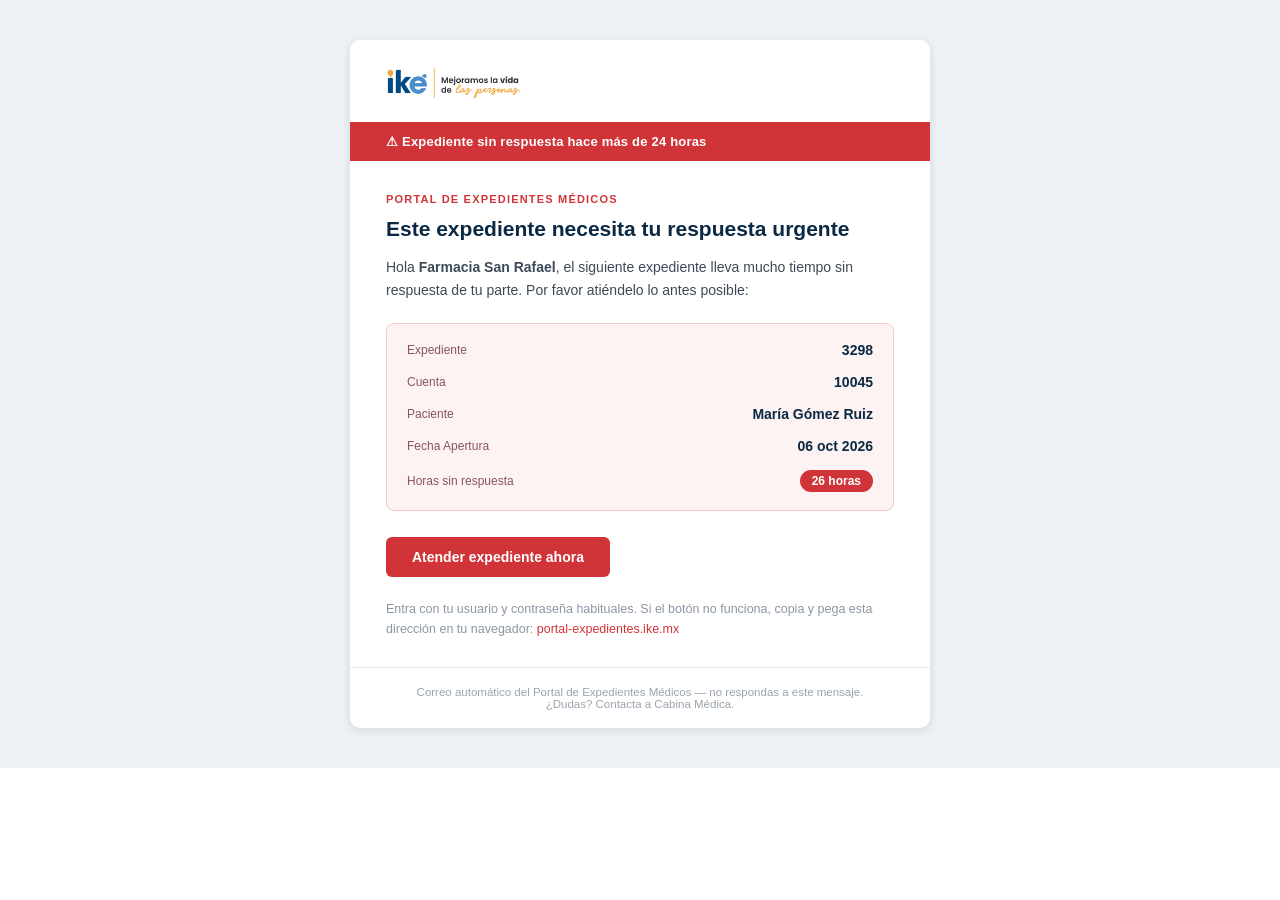
==== frontend/email-mockups/alerta-tardanza.html @ 204fae14 "Agrega maquetas de correo (expediente asignado, alerta y varios expedientes) y cambia "Resultados" a" ====
<!doctype html>
<html lang="es">
<head>
<meta charset="UTF-8">
<title>Maqueta correo: alerta por tardanza</title>
</head>
<body style="margin:0;font-family:'Segoe UI',Arial,sans-serif;">
<div style="width:100%;background:#EEF1F4;padding:40px 16px;box-sizing:border-box;">
  <div style="max-width:580px;margin:0 auto;background:#FFFFFF;border-radius:10px;overflow:hidden;box-shadow:0 2px 10px rgba(11,41,66,0.12);">

    <!-- Header -->
    <div style="padding:26px 36px 22px;text-align:left;">
      <img src="../img/logo-ike-lema.png" alt="IKE" style="height:34px;width:auto;display:block;">
    </div>

    <!-- Alert banner -->
    <div style="background:#D13438;color:#FFFFFF;padding:12px 36px;font-size:13px;font-weight:700;letter-spacing:0.2px;">
      &#9888; Expediente sin respuesta hace más de 24 horas
    </div>

    <!-- Body -->
    <div style="padding:32px 36px 28px;">
      <div style="font-size:11px;font-weight:700;letter-spacing:1.2px;color:#D13438;text-transform:uppercase;margin-bottom:10px;">
        Portal de Expedientes Médicos
      </div>
      <h1 style="margin:0 0 14px;font-size:21px;line-height:1.3;color:#0B2942;">
        Este expediente necesita tu respuesta urgente
      </h1>
      <p style="margin:0 0 22px;font-size:14px;line-height:1.6;color:#3C4A58;">
        Hola <strong>Farmacia San Rafael</strong>, el siguiente expediente lleva mucho tiempo sin respuesta de tu parte. Por favor atiéndelo lo antes posible:
      </p>

      <!-- Info card -->
      <table role="presentation" width="100%" cellpadding="0" cellspacing="0" style="background:#FDF3F3;border:1px solid #F3C9CA;border-radius:8px;">
        <tr>
          <td style="padding:18px 20px 8px;font-size:12px;color:#8A5658;width:42%;">Expediente</td>
          <td style="padding:18px 20px 8px;font-size:14px;color:#0B2942;font-weight:700;text-align:right;">3298</td>
        </tr>
        <tr>
          <td style="padding:8px 20px;font-size:12px;color:#8A5658;">Cuenta</td>
          <td style="padding:8px 20px;font-size:14px;color:#0B2942;font-weight:600;text-align:right;">10045</td>
        </tr>
        <tr>
          <td style="padding:8px 20px;font-size:12px;color:#8A5658;">Paciente</td>
          <td style="padding:8px 20px;font-size:14px;color:#0B2942;font-weight:600;text-align:right;">María Gómez Ruiz</td>
        </tr>
        <tr>
          <td style="padding:8px 20px;font-size:12px;color:#8A5658;">Fecha Apertura</td>
          <td style="padding:8px 20px;font-size:14px;color:#0B2942;font-weight:600;text-align:right;">06 oct 2026</td>
        </tr>
        <tr>
          <td style="padding:8px 20px 18px;font-size:12px;color:#8A5658;vertical-align:middle;">Horas sin respuesta</td>
          <td style="padding:8px 20px 18px;text-align:right;">
            <span style="display:inline-block;background:#D13438;color:#FFFFFF;font-size:12px;font-weight:700;padding:4px 12px;border-radius:999px;">26 horas</span>
          </td>
        </tr>
      </table>

      <!-- CTA -->
      <div style="margin:26px 0 6px;">
        <a href="#" style="display:inline-block;background:#D13438;color:#FFFFFF;font-size:14px;font-weight:600;text-decoration:none;padding:12px 26px;border-radius:6px;">
          Atender expediente ahora
        </a>
      </div>

      <p style="margin:22px 0 0;font-size:12.5px;line-height:1.6;color:#8A96A3;">
        Entra con tu usuario y contraseña habituales. Si el botón no funciona, copia y pega esta dirección en tu navegador: <span style="color:#D13438;">portal-expedientes.ike.mx</span>
      </p>
    </div>

    <div style="border-top:1px solid #E3E8ED;padding:18px 36px;text-align:center;">
      <p style="margin:0;font-size:11.5px;color:#9AA4AE;">
        Correo automático del Portal de Expedientes Médicos — no respondas a este mensaje.<br>
        ¿Dudas? Contacta a Cabina Médica.
      </p>
    </div>

  </div>
</div>
</body>
</html>
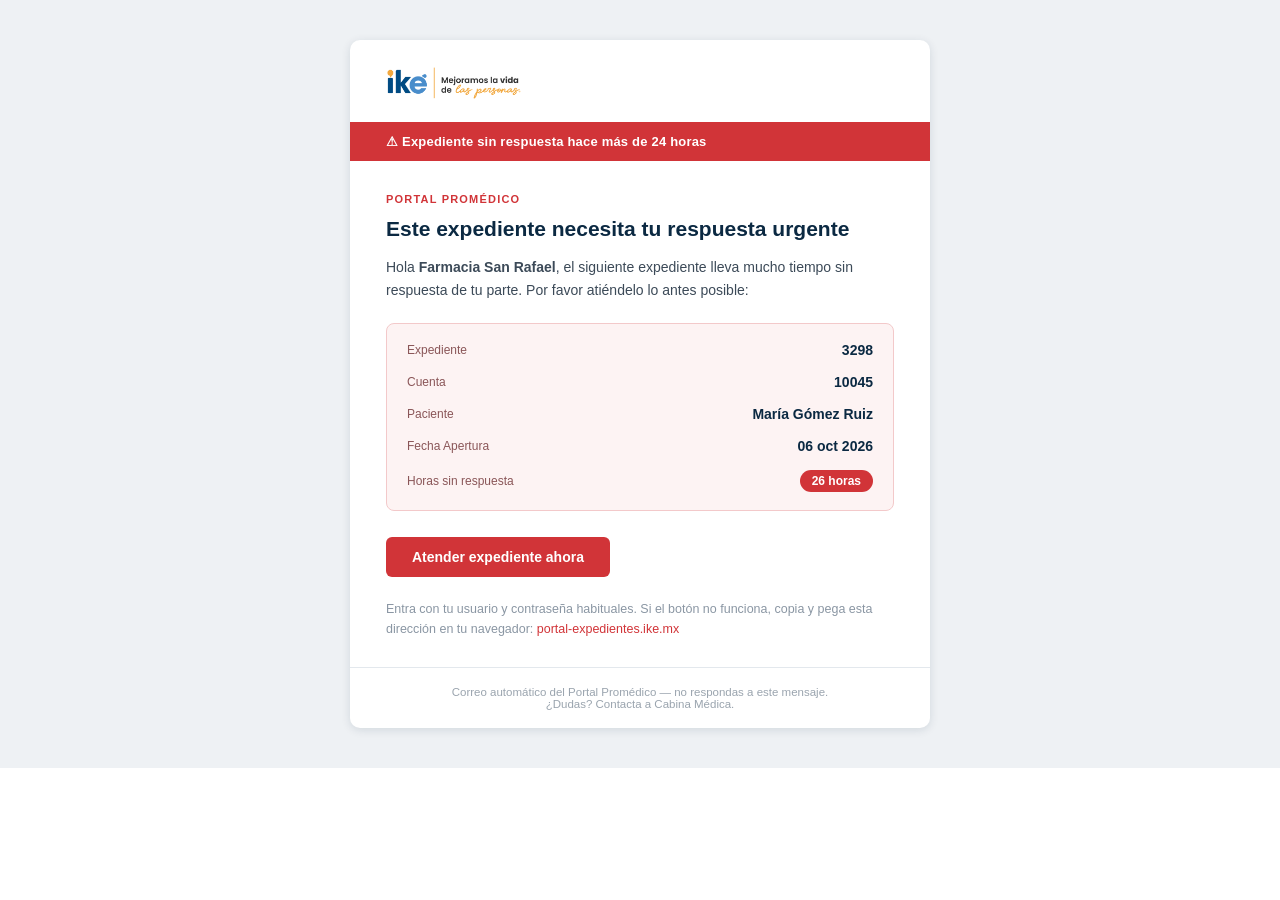
==== commit ff8f3d43: "Correos a proveedores con plantilla real, historial y renombre a Portal Promédico - Plantillas de co" ====
--- a/frontend/email-mockups/alerta-tardanza.html
+++ b/frontend/email-mockups/alerta-tardanza.html
@@ -21,7 +21,7 @@
     <!-- Body -->
     <div style="padding:32px 36px 28px;">
       <div style="font-size:11px;font-weight:700;letter-spacing:1.2px;color:#D13438;text-transform:uppercase;margin-bottom:10px;">
-        Portal de Expedientes Médicos
+        Portal Promédico
       </div>
       <h1 style="margin:0 0 14px;font-size:21px;line-height:1.3;color:#0B2942;">
         Este expediente necesita tu respuesta urgente
@@ -70,7 +70,7 @@
 
     <div style="border-top:1px solid #E3E8ED;padding:18px 36px;text-align:center;">
       <p style="margin:0;font-size:11.5px;color:#9AA4AE;">
-        Correo automático del Portal de Expedientes Médicos — no respondas a este mensaje.<br>
+        Correo automático del Portal Promédico — no respondas a este mensaje.<br>
         ¿Dudas? Contacta a Cabina Médica.
       </p>
     </div>
